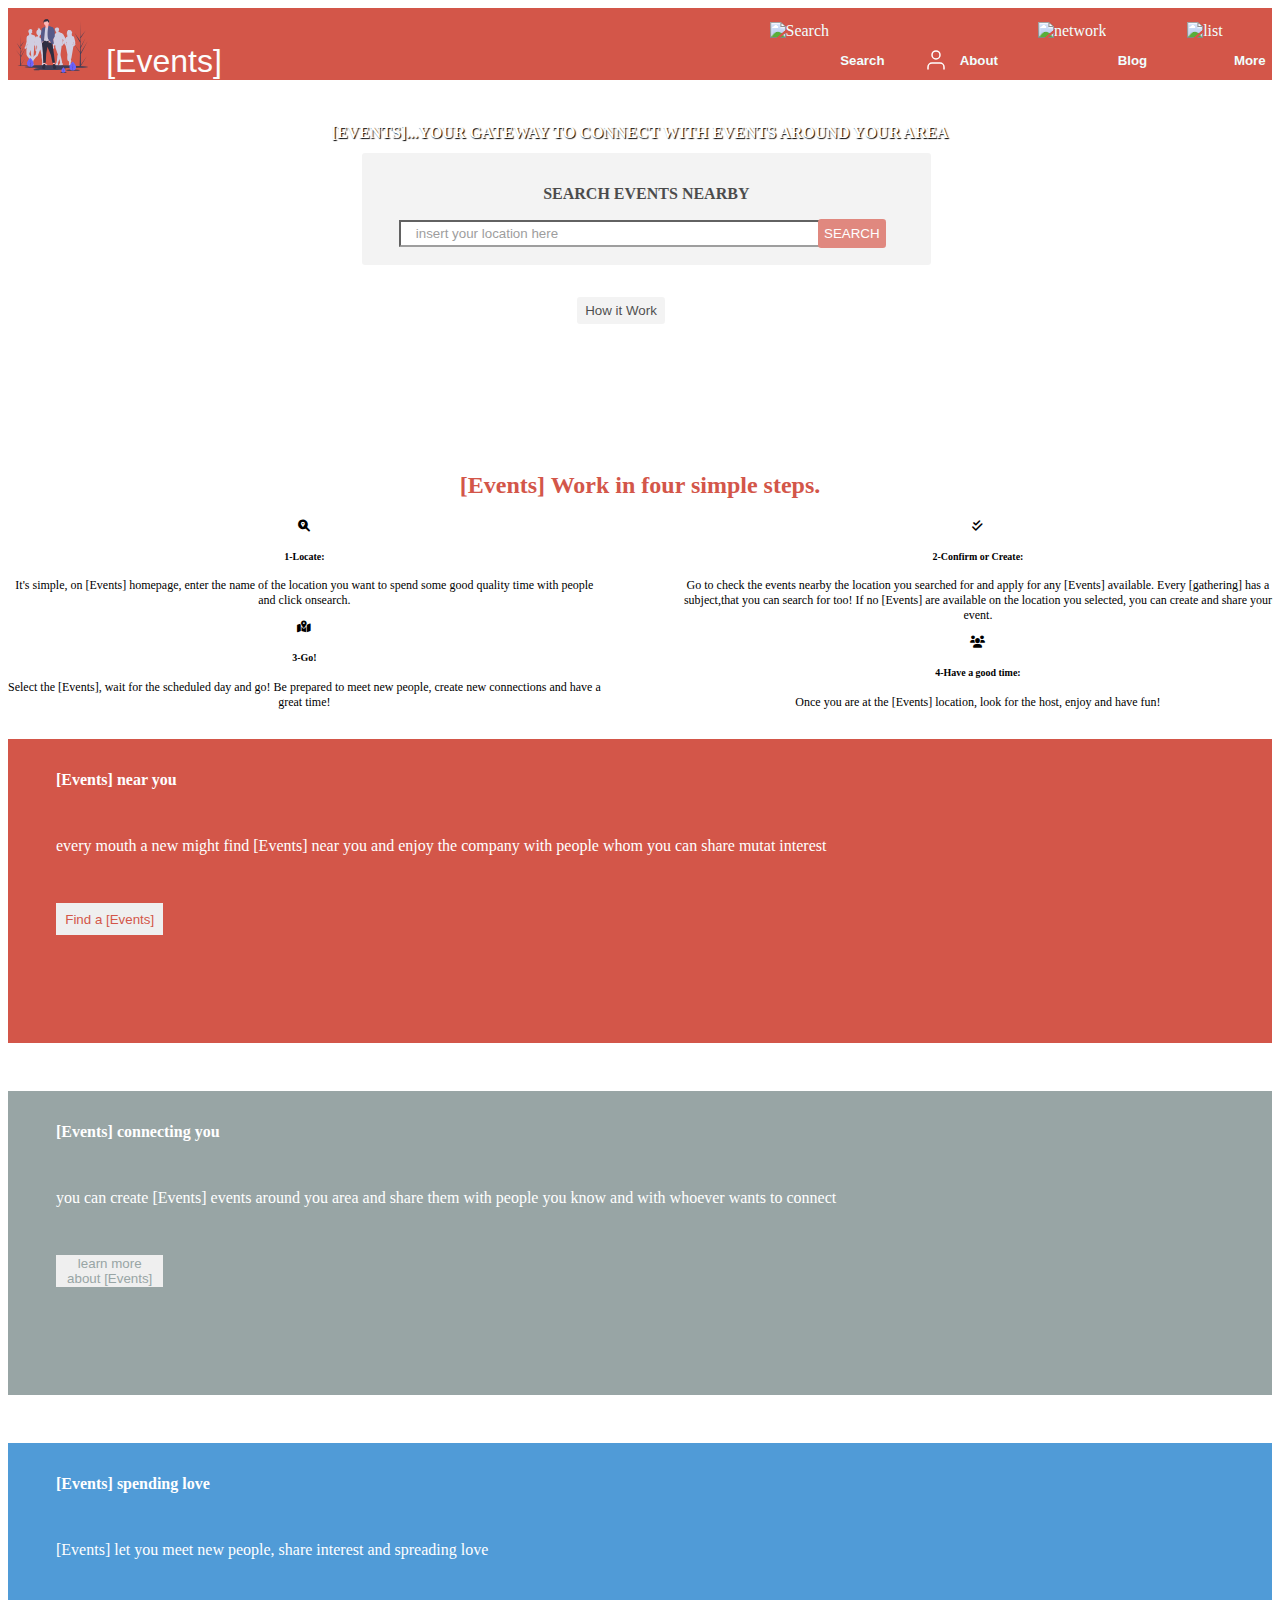
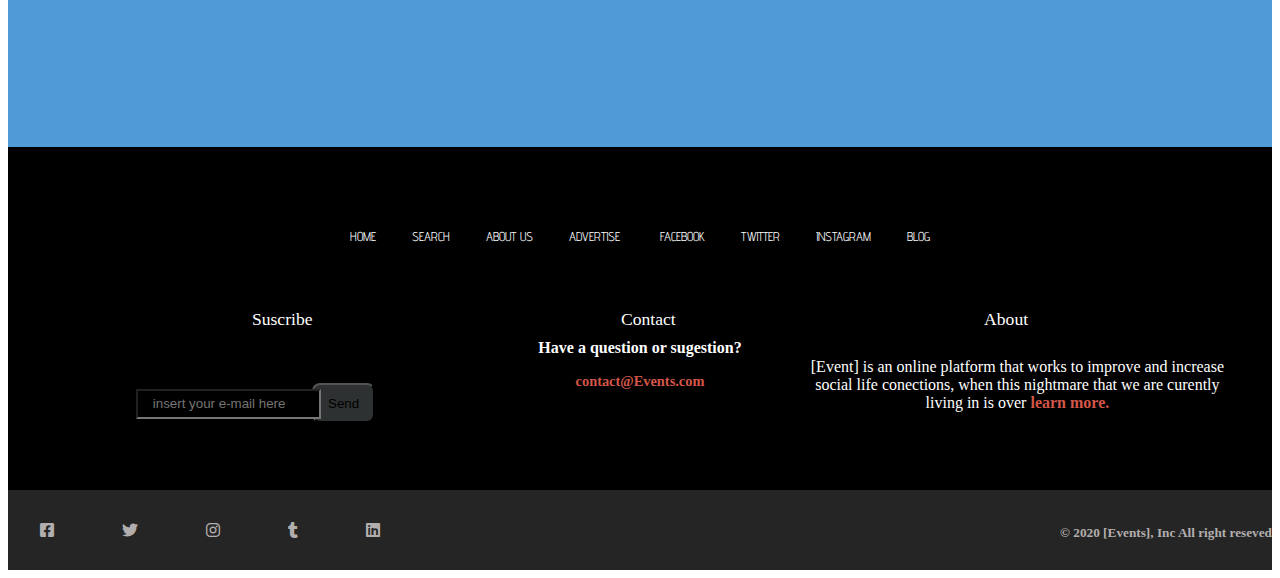
==== projet-final-index/index.html @ a0239338 "second commit" ====
<!DOCTYPE html>
<html lang="fr">
<head>
    <meta charset="UTF-8">
    <meta http-equiv="X-UA-Compatible" content="IE=edge">
    <meta name="viewport" content="width=device-width, initial-scale=1.0">
    <title>INDEX</title>
    <link rel="stylesheet" href="https://cdnjs.cloudflare.com/ajax/libs/font-awesome/6.0.0/css/all.min.css">
    <link rel="stylesheet" href="index.css">
</head>
<body>
<header>
   <nav class="attraction" style="background-color: #d35649;">
       <img src="Images/group-2.svg " alt="personne" id="logo">
      <h1 id="attractionword">[Events]</h1>
      <ul classr="menu">
          <div id="presentation">
            <img src="icones/search.svg" alt="Search"><h5>Search</h5>
            <img src="Icones/user.svg" alt="people"><h5>About</h5>
            <img src="icones/wifi.svg" alt="network"><h5>Blog</h5>
             <img src="icones/menu.svg" alt="list"><h5>More</h5>                     
          </div>
      </ul>
   </nav>
  <!-- ********************1*********************** -->
   <div class="imageprincipal">
       <section id="first">
       <h1>[events]...your gateway to connect with events around your area</h1>
       <div id="location"><h3>search events nearby</h3><input id="input" type="text" placeholder="insert your location here">
       <button>SEARCH</button><br>
       </div>
       <button class="aftersearch">How it Work</button>
    </section>
    
</div>  
  </header>
   <!-- *********************2******************  -->
  <main>
   <div class="other" style="background-color: #ffff;" >
<h2 style="text-align: center; color: #d35649;">[Events] Work in four simple steps.</h2>

<div class="text" style="text-align: center;">
<section id="cite1" style="float: left; font-size: 12px;">
    <i class="fa-solid fa-magnifying-glass-location"></i>
    <h5>1-Locate:</h5>
    <p>It's simple, on [Events] homepage, enter the name of the location
        you want to spend some good quality time with people <br> 
        and click onsearch.
    </p>

   <i class="fa-solid fa-map-location-dot"></i>
   <h5>3-Go!</h5>
    <p>Select the [Events], wait for the scheduled day and go! Be
       prepared to meet new people, create new connections and have a <br>
       great time!</p>
</section>


<section id="cite2" style="float: right; font-size: 12px;">
    <i class="fa-solid fa-check-double"></i>
    <h5>2-Confirm or Create:</h5>
    <p>Go to check the events nearby the location you searched for and
        apply for any [Events] available. Every [gathering] has a <br>
        subject,that you can search for too! If no [Events] are available on the
        location you selected, you can create and share your <br>
        event.
    </p>

    <i class="fa-solid fa-users"></i>
    <h5>4-Have a good time:</h5>
    <p>Once you are at the [Events] location, look for the host, enjoy
       and have fun!
    </p>
</section>
</div>
   </div>

   <section class="find" style="background-color: #d35649; margin-top: 15rem; height:19rem">
        <img src="images/group-2.jpg" alt="#" style="width:20%; height:15rem; border-radius:50%; float: right; margin-top: 2rem; margin-right: 2rem;">
       <h4 style="color: #ffff; margin: 3rem; padding-top: 2rem;">[Events] near you </h4>
       <p style="color: #ffff; margin: 3rem; padding-top: -5rem;">every mouth a new might find [Events] near
        you and enjoy the company with people whom you
         can share mutat interest</p>
<button style="margin-left: 3rem; height: 2rem;width: 8.5%; color: #d35649; border: #ffff;">Find a [Events]</button>
   </section>
  </main>
   

  <div class="connect" style="background-color: #98a5a5; height:19rem">
<img src="images/group-4.jpg" alt="#"style="width:20%; height:15rem; border-radius:50%; float: right; margin-top: 2rem; margin-right: 2rem;" >
<h4 style="color: #ffff; margin: 3rem; padding-top: 2rem;">[Events] connecting you</h4>
<p style="color: #ffff; margin: 3rem; padding-top: -5rem;">you can create [Events] events around you area
and share them with people you know and with
 whoever wants to connect</p>
 <button style="margin-left: 3rem; height: 2rem;width: 8.5%; color: #98a5a5; border: #ffff;">learn more about [Events]</button>
  </div>

  <section class="spending" style="background-color: #509bd7; height:19rem">
    <img src="images/group-3.jpg" alt="#" style="width:20%; height:15rem; border-radius:50%; float: right; margin-top: 2rem; margin-right: 2rem;">
  <h4 style="color: #ffff; margin: 3rem; padding-top: 2rem;">[Events] spending love</h4>
  <p style="color: #ffff; margin: 3rem; padding-top: -5rem;">[Events] let you meet new people, 
    share interest and spreading love</p>

  </section>

<!-- ************************************************* -->
  <footer style="background-color:black">
    <section class="interest">
        <div id="localisation">
        <a href="#">home</a>
        <a href="#">search</a>
        <a href="#">about us</a>
        <a href="#">advertise</a>
        <img src="icones/map-pin.svg" alt="">
        <a href="#">facebook</a>
        <a href="#">twitter</a>
        <a href="#">instagram</a>
        <a href="#">blog</a>
    </div>
    <div class="info">
       <a href="#"> Suscribe</a>
       <a href="#"> Contact</a>
       <a href="#"> About</a>
    </div>
    <div class="instruction">
     <input type="text" placeholder="insert your e-mail here">
     <div><button id="e-mail">Send</button></div>
     <div id="sugest">
    <h5 style="margin:-5rem"> Have a question or sugestion?</h5>
    <h6 style="color:#d35649;">contact@Events.com</h6>
    </div>
    <p id="textabout" style="color:#ffff">[Event] is an online platform that works to improve and increase <br>
        social life conections, when this nightmare that we are curently <br>
        living in is over <strong style="color:#d35649">learn more.</strong>
    </p>
    </div>
    <div class="reseaux" style="background-color:#252525;">
    <a href="#"><i class="fa-brands fa-facebook-square"></i></a>
    <a href="#"><i class="fa-brands fa-twitter"></i></a>
    <a href="#"><i class="fa-brands fa-instagram"></i></a>
    <a href="#"><i class="fa-brands fa-tumblr"></i></a>
    <a href="#"><i class="fa-brands fa-linkedin"></i></a>
    <h5 style="color:#b3aeae;">© 2020 [Events], Inc All right reseved</h5>
    </div>
    </section>
    </footer>
    </body>
    </html>
---- projet-final-index/index.css ----
@import url('https://fonts.googleapis.com/css2?family=Advent+Pro:wght@300&family=Dancing+Script:wght@700&display=swap');

nav {
    width: 100%;
    height: 4.5rem;
    overflow: hidden;
}

#logo {
    width: 6%;
    margin: 0.7rem;
    margin-left: 0.5rem;
    float: left;
}

#attractionword {
    color:  rgb(252, 252, 252);
    float: left;
    font-weight: 2;
    margin: 2.2rem;
    margin-left: 0.2rem;
    font-family: "Open Sans", Arial, sans-serif  ;
}

#presentation {
    float: right;
    display: flex;
    margin: -1.1rem;
    color: azure;

}

#presentation img {
    padding: 1rem;
    margin-right: -1.8rem;
}

#presentation h5 {
    font-family: "Open Sans", Arial, sans-serif;
    padding: 1.5rem;

}
/* *****************1***************** */

.imageprincipal {
    background: url(images/group-1.jpg) 50% 50%;
    padding-top: 16rem; 
    background-size: cover;
    padding-top: 0.1rem;
}

.imageprincipal h1 {
    font-size: 1rem;
    text-align: center;
    color: rgb(255, 255, 255);
    text-shadow: 1px 1px 1px #000000;
    text-transform: uppercase;
    padding-top: 2rem;
  }

.imageprincipal h3 {
    text-transform: uppercase;
    font-size: 1rem;
}

#location {
    text-align: center;
    padding-top: 1rem;
    background-color: #eee;
    opacity: 0.7;
    width: 45%;
    height: 6rem;
    margin-left: 28%;
    border-radius: 0.2rem;
}

#first {
    padding-bottom: 8rem;
  }

  .aftersearch {
      opacity: 0.7;
      width: 7%;
      border: #eee;
      height: 1.7rem;
      margin-top: 2rem;
      margin-left: 45%;
      border-radius: 0.2rem; 
  }

  #location button {
    background-color: #eee;
    background-color: #d35649;
    border: #d35649; 
    height:1.8rem; 
    border-radius: 0.2rem; 
    color: #FFFF;
  }

 #input {
    padding-right: 15rem;
    margin: -0.5rem;
    height:1.3rem; 
    background-color: #ffff;
 }

 /* ********************3*************************  */

 footer {
    width: 100%;
    height: 40%;
    overflow: hidden;
}

#localisation {
    text-align: center;
    padding-top: 5rem;
}

#localisation a {
    text-transform: uppercase;
    text-decoration: none;
    color: #ffff;
   padding-inline-end: 1rem;
   padding-inline-start: 1rem;
   font-size: 0.8rem;
   font-family: 'Advent Pro', sans-serif;
}

.info a{
    color: #ffff; 
   text-decoration: none;
   padding-inline-end: 9.5rem;
   padding-inline-start: 9.5rem;
  
 }

 .info {
    text-align: center;
    margin: 4rem;
    font-size: 1.1rem;
}

#e-mail {
    background-color: #2d3131;
    border-radius: 0.5rem;
    width: 5%;
    margin-top: -2.2rem;
    height: 2.5rem;
    float: left;
    margin-left: 19rem;
}

#sugest h5 {
    text-align: center;
    color: #ffff;
    font-size: 1rem;
}

#sugest h6 {
    text-align: center;
    margin: 6rem;
    font-size: 0.9rem;
}


#textabout {
    float: right;
    margin: -8rem;
    margin-right: 3rem;
    text-align: center;
}

a i{
    color: #b3aeae;
    margin: 2rem;
    
}

.reseaux h5 {
    float: right;
    padding-top: 0.8rem;
}

input {
    background-color: #000;
    margin-left: 8rem;
    height: 1.5rem;
    margin-top: -6rem;
    
 }
 
 ::placeholder {
  padding-left: 0.8rem;
 }
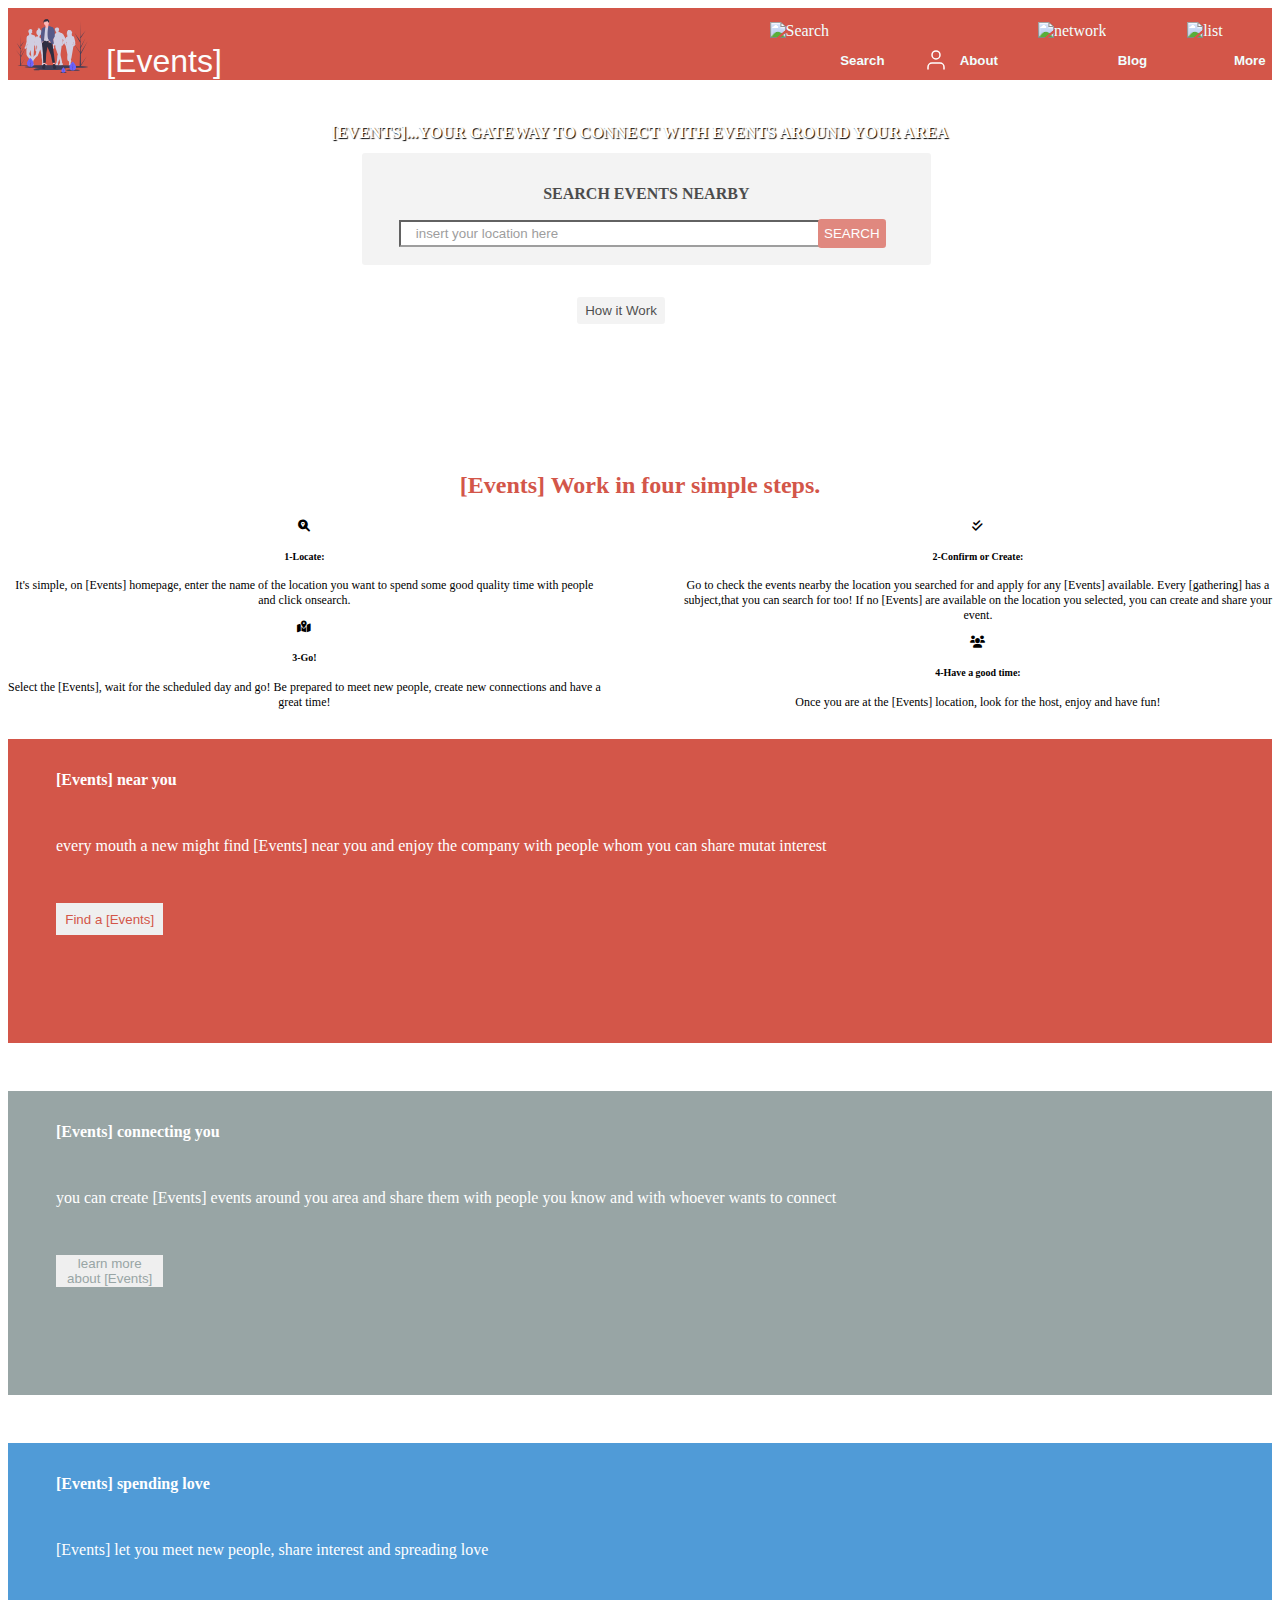
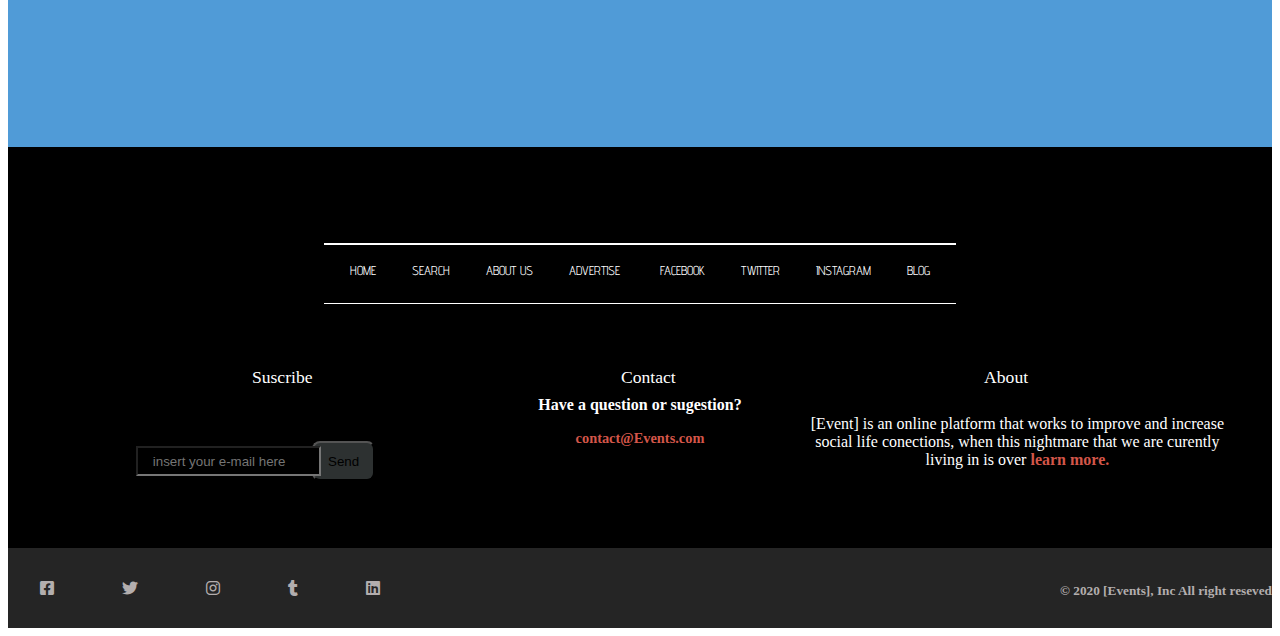
==== commit 7138ebf2: "changement" ====
--- a/projet-final-index/index.html
+++ b/projet-final-index/index.html
@@ -107,6 +107,7 @@
   <footer style="background-color:black">
     <section class="interest">
         <div id="localisation">
+        <div class="deuxiemetrait"></div>
         <a href="#">home</a>
         <a href="#">search</a>
         <a href="#">about us</a>
@@ -116,6 +117,7 @@
         <a href="#">twitter</a>
         <a href="#">instagram</a>
         <a href="#">blog</a>
+        <div class="troisiemetrait"></div>
     </div>
     <div class="info">
        <a href="#"> Suscribe</a>
--- a/projet-final-index/index.css
+++ b/projet-final-index/index.css
@@ -125,6 +125,20 @@
    padding-inline-start: 1rem;
    font-size: 0.8rem;
    font-family: 'Advent Pro', sans-serif;
+}
+
+.deuxiemetrait {
+    height: 0.1rem;
+    width: 50%;
+    margin: 1rem auto;
+    background-color: #ffffff;
+}
+
+.troisiemetrait {
+    height: 0.01rem;
+    width: 50%;
+    margin: 1.5rem auto;
+    background-color: #ffffff;
 }
 
 .info a{
